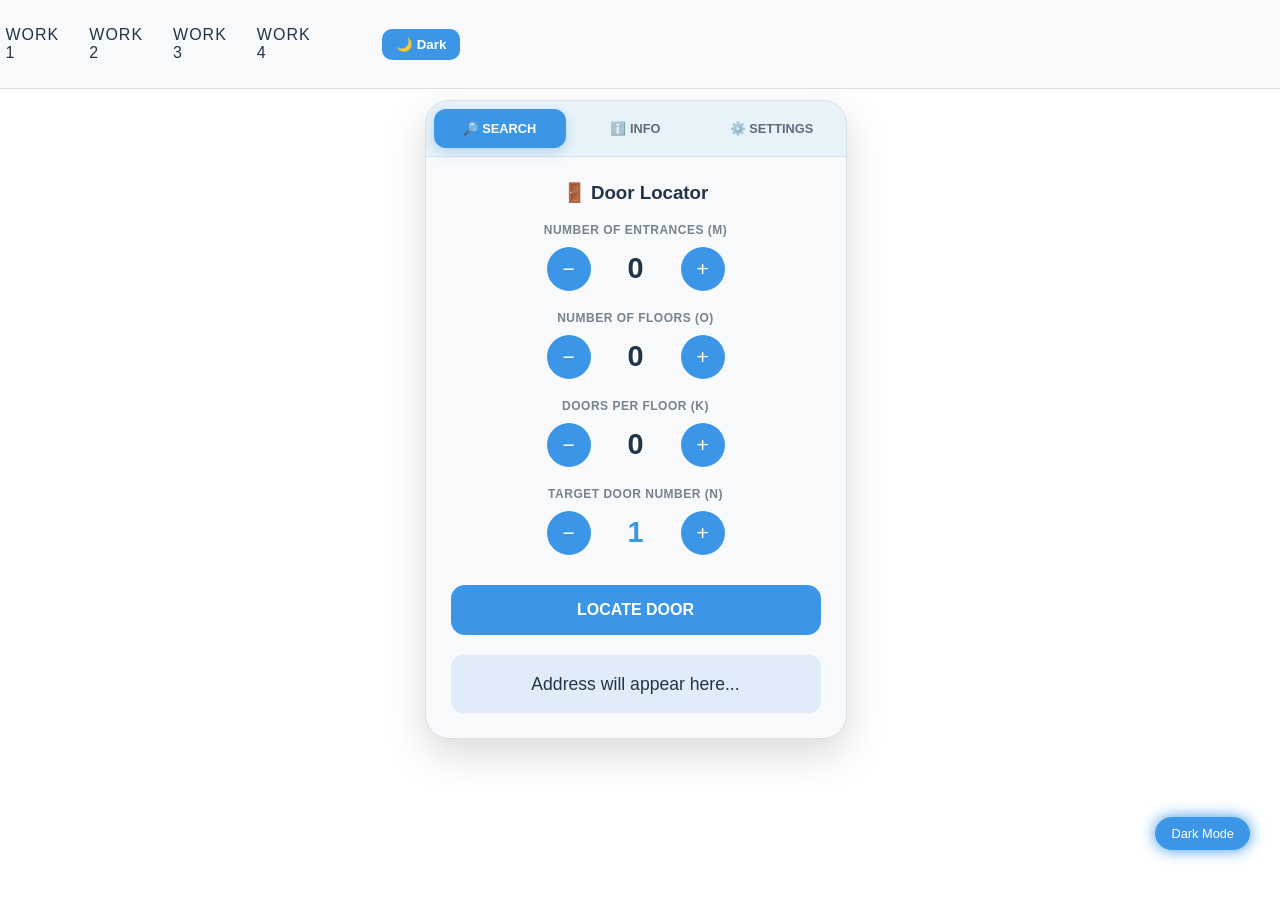
==== seminar1/work1.html @ a89c7f6a "initial" ====
<!DOCTYPE html>
<html lang="en">

<head>
  <meta charset="UTF-8" />
  <meta name="viewport" content="width=device-width, initial-scale=1.0">
  <title>JS-tabs</title>
  <link rel=icon href="images/js-icon.png">
  <style>
    :root {
      --main-bg: oklch(100% 0 0);
      --main-text: oklch(32.1% 0.043 250.7);
      --accent-color: oklch(65.8% 0.147 248.8);
      --card-bg: oklch(98.1% 0.003 247.9);
      --border-color: oklch(90% 0.01 250);
    }

    .dark-theme {
      --main-bg: oklch(22.6% 0 0);
      --main-text: oklch(95.5% 0.009 224.2);
      --accent-color: oklch(56.3% 0.122 249.2);
      --card-bg: oklch(28.4% 0 0);
      --border-color: oklch(40% 0.01 224.2);
    }

    body {
      font-family: 'Segoe UI', Tahoma, sans-serif;
      margin-top: 100px;
      background-color: var(--main-bg);
      color: var(--main-text);
      transition: background-color 0.3s, color 0.3s;
      margin-left: -1px;
      display: flex;
      justify-content: center;
      align-items: center;
      margin-top: 100px;
      padding: 40px 20px -10px 20px;
    }

    .theme-btn {
      position: absolute;
      margin-top: 100px;
      bottom: 50px;
      right: 30px;
      padding: 8px 15px;
      background: var(--accent-color);
      color: var(--main-bg);
      border: 1px solid var(--accent-color);
      border-radius: 20px;
      cursor: pointer;
      font-size: 0.8rem;
      box-shadow: 0 0 15px var(--accent-color);
    }

    .container {
      width: 100%;
      max-width: 420px;
      background: var(--card-bg);
      border-radius: 24px;
      box-shadow: 0 15px 40px color-mix(in oklch, black 15%, transparent);
      overflow: hidden;
      border: 1px solid var(--border-color);
    }

    .tab-header {
      display: flex;
      background: color-mix(in oklch, var(--accent-color) 8%, transparent);
      padding: 8px;
      gap: 4px;
      border-bottom: 1px solid var(--border-color);
    }

    .tab-btn {
      flex: 1;
      padding: 12px 10px;
      border: none;
      background: none;
      color: var(--main-text);
      font-weight: 600;
      font-size: 0.8rem;
      cursor: pointer;
      border-radius: 12px;
      transition: all 0.2s cubic-bezier(0.4, 0, 0.2, 1);
      opacity: 0.7;
      text-transform: uppercase;
    }

    .tab-btn.active {
      background: var(--accent-color);
      color: white;
      opacity: 1;
      box-shadow: 0 4px 12px color-mix(in oklch, var(--accent-color) 30%, transparent);
    }

    .tab-content {
      display: none;
      padding: 25px;
      animation: slideIn 0.3s ease-out;
    }

    .tab-content.active {
      display: block;
    }

    @keyframes slideIn {
      from {
        opacity: 0;
        transform: translateY(10px);
      }

      to {
        opacity: 1;
        transform: translateY(0);
      }
    }

    .control-group {
      display: flex;
      flex-direction: column;
      align-items: center;
      margin-bottom: 20px;
    }

    .control-label {
      font-weight: 600;
      margin-bottom: 10px;
      font-size: 0.75rem;
      opacity: 0.6;
      text-transform: uppercase;
      letter-spacing: 0.5px;
    }

    .counter-controls {
      display: flex;
      align-items: center;
      gap: 20px;
    }

    .display-num {
      font-size: 1.8rem;
      font-weight: bold;
      min-width: 50px;
      text-align: center;
    }

    button.cnt-btn {
      width: 44px;
      height: 44px;
      border-radius: 50%;
      border: none;
      background: var(--accent-color);
      color: white;
      font-size: 1.3rem;
      cursor: pointer;
      display: flex;
      align-items: center;
      justify-content: center;
      transition: transform 0.1s;
    }

    button.cnt-btn:active {
      transform: scale(0.9);
    }

    .btn-main {
      width: 100%;
      padding: 16px;
      border-radius: 14px;
      border: none;
      background: var(--accent-color);
      color: white;
      font-size: 1rem;
      font-weight: bold;
      cursor: pointer;
      margin-top: 10px;
      text-transform: uppercase;
    }

    .btn-reset {
      background: none;
      border: 1px solid var(--accent-color);
      color: var(--accent-color);
      padding: 12px;
      border-radius: 12px;
      cursor: pointer;
      font-weight: 600;
      transition: 0.2s;
    }

    .btn-reset:hover {
      background: var(--accent-color);
      color: white;
    }

    #result {
      margin-top: 20px;
      text-align: center;
      font-size: 1.1rem;
      line-height: 1.6;
      padding: 15px;
      border-radius: 12px;
      background: color-mix(in oklch, var(--accent-color) 12%, transparent);
    }
  </style>
</head>

<body>

  <button class="theme-btn" id="theme-toggle">Dark Mode</button>

  <div class="container">
    <div class="tab-header" role="tablist">
      <button class="tab-btn active" data-tab="finder-tab" role="tab" aria-selected="true">🔎 Search</button>
      <button class="tab-btn" data-tab="info-tab" role="tab" aria-selected="false">ℹ️ Info</button>
      <button class="tab-btn" data-tab="settings-tab" role="tab" aria-selected="false">⚙️ Settings</button>
    </div>

    <div id="finder-tab" class="tab-content active" role="tabpanel">
      <h3 style="text-align: center; margin-top: 0;">🚪 Door Locator</h3>

      <div class="control-group">
        <span class="control-label">Number of Entrances (M)</span>
        <div class="counter-controls">
          <button class="cnt-btn" data-key="m" data-step="-1">−</button>
          <span class="display-num" id="m-val">0</span>
          <button class="cnt-btn" data-key="m" data-step="1">+</button>
        </div>
      </div>

      <div class="control-group">
        <span class="control-label">Number of Floors (O)</span>
        <div class="counter-controls">
          <button class="cnt-btn" data-key="o" data-step="-1">−</button>
          <span class="display-num" id="o-val">0</span>
          <button class="cnt-btn" data-key="o" data-step="1">+</button>
        </div>
      </div>

      <div class="control-group">
        <span class="control-label">Doors per Floor (K)</span>
        <div class="counter-controls">
          <button class="cnt-btn" data-key="k" data-step="-1">−</button>
          <span class="display-num" id="k-val">0</span>
          <button class="cnt-btn" data-key="k" data-step="1">+</button>
        </div>
      </div>

      <div class="control-group">
        <span class="control-label">Target Door Number (N)</span>
        <div class="counter-controls">
          <button class="cnt-btn" data-key="n" data-step="-1">−</button>
          <span class="display-num" id="n-val" style="color: var(--accent-color)">1</span>
          <button class="cnt-btn" data-key="n" data-step="1">+</button>
        </div>
      </div>

      <button class="btn-main" id="calc-btn">Locate Door</button>
      <div id="result">Address will appear here...</div>
    </div>

    <div id="info-tab" class="tab-content" role="tabpanel">
      <h3>Instructions</h3>
      <p>This application calculates the specific location (Entrance and Floor) of an apartment based on its door
        number.</p>
      <ul style="padding-left: 20px; line-height: 1.8;">
        <li><b>M:</b> Total number of entrances in the building.</li>
        <li><b>O:</b> Total number of floors per entrance.</li>
        <li><b>K:</b> Number of apartment doors on each floor.</li>
        <li><b>N:</b> The door number you are looking for.</li>
      </ul>
    </div>

    <div id="settings-tab" class="tab-content" role="tabpanel">
      <h3>Settings</h3>
      <p style="margin-bottom: 20px;">Manage your application data here.</p>
      <button class="btn-reset" id="reset-n" style="width: 100%;">Reset All Values</button>
    </div>
  </div>
  <script src="header.js"></script>
  <script>
    // Initial State (Updated to 1/9/4/1 for valid starting logic)
    let state = { m: 0, o: 0, k: 0, n: 1 };

    document.addEventListener('DOMContentLoaded', () => {
      const tabButtons = document.querySelectorAll('.tab-btn');
      const tabContents = document.querySelectorAll('.tab-content');
      const resultDiv = document.getElementById('result');

      // Tab Switching Logic
      function switchTab(index) {
        tabButtons.forEach(b => {
          b.classList.remove('active');
          b.setAttribute('aria-selected', 'false');
        });
        tabContents.forEach(c => c.classList.remove('active'));

        tabButtons[index].classList.add('active');
        tabButtons[index].setAttribute('aria-selected', 'true');
        const targetId = tabButtons[index].dataset.tab;
        document.getElementById(targetId).classList.add('active');
      }

      tabButtons.forEach((btn, index) => {
        btn.addEventListener('click', () => switchTab(index));
      });

      // Keyboard Navigation for Tabs
      document.addEventListener('keydown', (e) => {
        if (e.target.tagName === 'INPUT' || e.target.tagName === 'TEXTAREA') return;
        const currentIndex = [...tabButtons].findIndex(btn => btn.classList.contains('active'));
        if (e.key === 'ArrowLeft' && currentIndex > 0) switchTab(currentIndex - 1);
        else if (e.key === 'ArrowRight' && currentIndex < tabButtons.length - 1) switchTab(currentIndex + 1);
      });

      // Counter Controls
      document.querySelectorAll('.cnt-btn').forEach(btn => {
        btn.addEventListener('click', () => {
          const key = btn.dataset.key;
          const step = parseInt(btn.dataset.step);
          state[key] = Math.max(1, state[key] + step);
          document.getElementById(`${key}-val`).textContent = state[key];
        });
      });

      // Reset Function
      document.getElementById('reset-n').addEventListener('click', () => {
        state = { m: 0, o: 0, k: 0, n: 1 };
        ['m', 'o', 'k', 'n'].forEach(key => {
          document.getElementById(`${key}-val`).textContent = state[key];
        });
        resultDiv.innerHTML = "Address will appear here...";
        switchTab(0);
      });

      // Calculation Logic
      document.getElementById('calc-btn').addEventListener('click', () => {
        const { m, o, k, n } = state;
        const flatsPerEntrance = o * k;
        const totalFlats = m * flatsPerEntrance;

        if (n > totalFlats) {
          resultDiv.innerHTML = `<span style="color: #e74c3c;">❌ This building only has ${totalFlats} doors. Door #${n} does not exist.</span>`;
          return;
        }

        const entrance = Math.ceil(n / flatsPerEntrance);
        const relativePos = n - (entrance - 1) * flatsPerEntrance;
        const floor = Math.ceil(relativePos / k);
        let door = relativePos % k || k;

        resultDiv.innerHTML = `
          📍 <b>Location:</b><br>
          <b>Entrance ${entrance}</b>, <b>Floor ${floor}</b>,<br>
          <b>Door ${door}</b>
        `;
      });
    });

    // Theme Toggle
    const themeBtn = document.getElementById('theme-toggle');
    themeBtn.addEventListener('click', () => {
      const isDark = document.body.classList.toggle('dark-theme');
      themeBtn.textContent = isDark ? 'Light Mode' : 'Dark Mode';
    });
  </script>
</body>

</html>
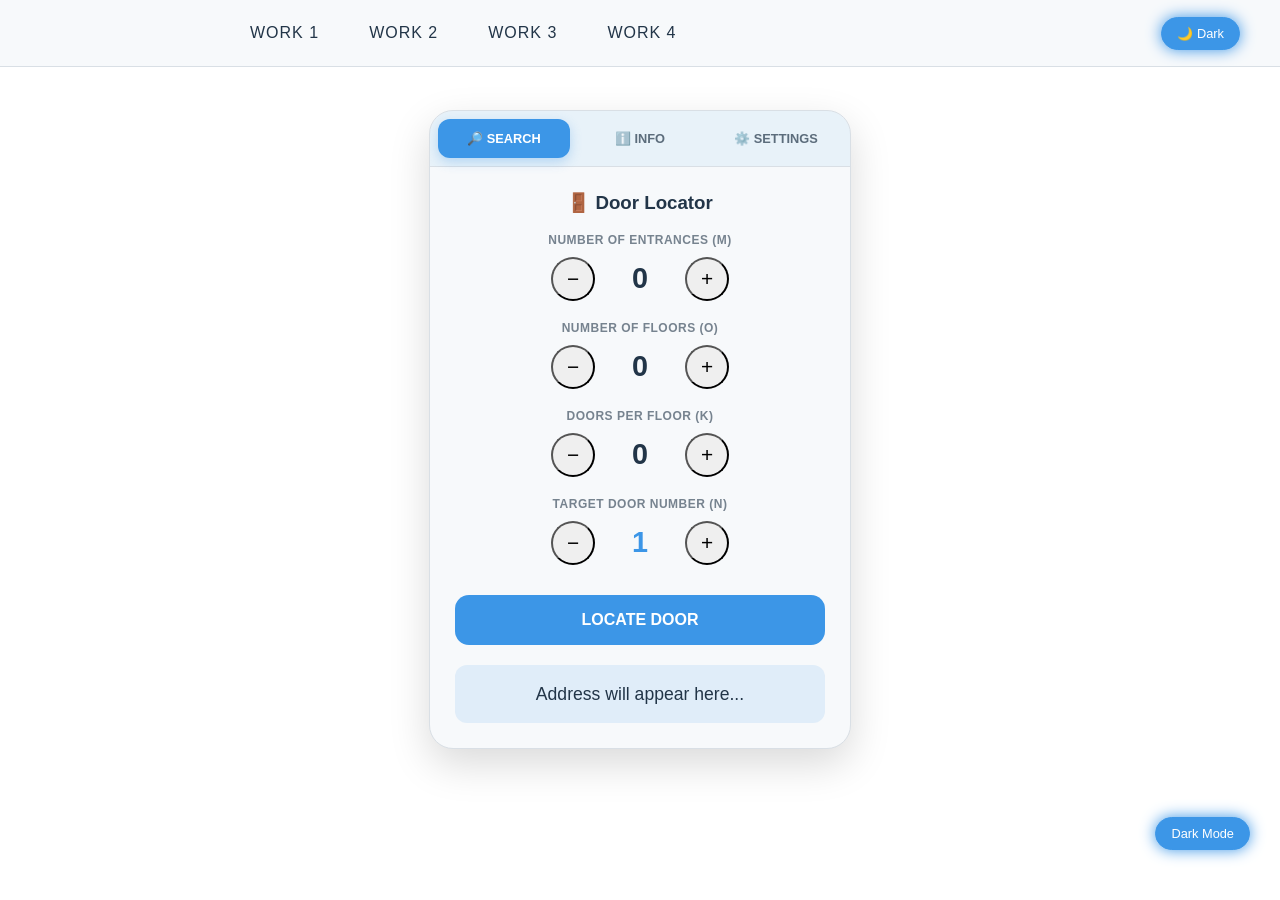
==== commit 51bd31b5: "Add header with theme button and styles" ====
--- a/seminar1/work1.html
+++ b/seminar1/work1.html
@@ -25,17 +25,18 @@
 
     body {
       font-family: 'Segoe UI', Tahoma, sans-serif;
-      margin-top: 100px;
       background-color: var(--main-bg);
       color: var(--main-text);
       transition: background-color 0.3s, color 0.3s;
-      margin-left: -1px;
+      margin: 10px;
+      padding: 100px 20px 40px 20px;
+      /* top padding for fixed header */
       display: flex;
       justify-content: center;
-      align-items: center;
-      margin-top: 100px;
-      padding: 40px 20px -10px 20px;
-    }
+      align-items: flex-start;
+      /* consistent vertical alignment */
+    }
+
 
     .theme-btn {
       position: absolute;
@@ -132,8 +133,8 @@
 
     .counter-controls {
       display: flex;
+      gap: 20px;
       align-items: center;
-      gap: 20px;
     }
 
     .display-num {
@@ -147,15 +148,10 @@
       width: 44px;
       height: 44px;
       border-radius: 50%;
-      border: none;
-      background: var(--accent-color);
-      color: white;
       font-size: 1.3rem;
-      cursor: pointer;
-      display: flex;
+      display: flex;
+      justify-content: center;
       align-items: center;
-      justify-content: center;
-      transition: transform 0.1s;
     }
 
     button.cnt-btn:active {
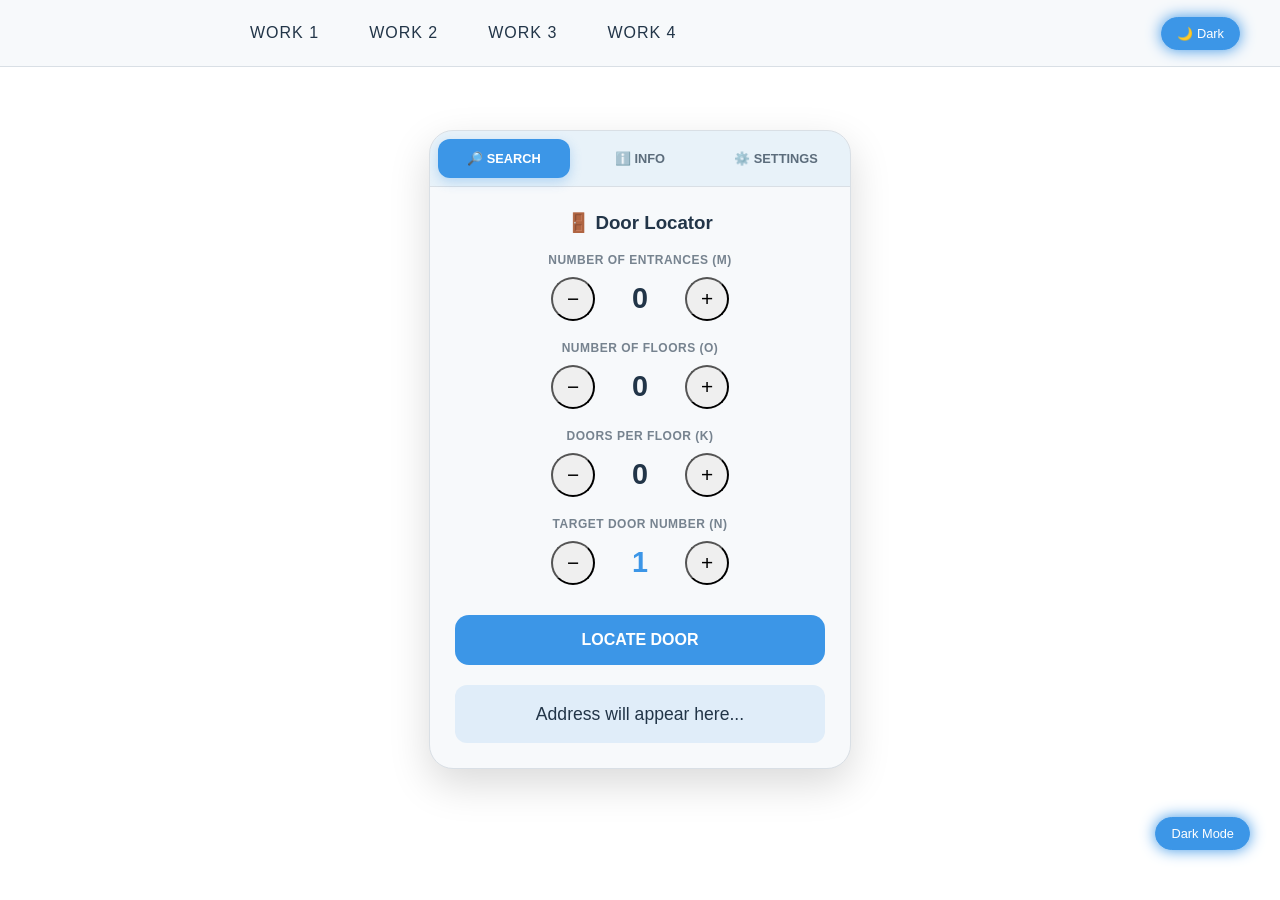
==== commit 11eb0e7f: "padding uurchilsun" ====
--- a/seminar1/work1.html
+++ b/seminar1/work1.html
@@ -30,11 +30,9 @@
       transition: background-color 0.3s, color 0.3s;
       margin: 10px;
       padding: 100px 20px 40px 20px;
-      /* top padding for fixed header */
       display: flex;
       justify-content: center;
       align-items: flex-start;
-      /* consistent vertical alignment */
     }
 
 
@@ -274,7 +272,6 @@
   </div>
   <script src="header.js"></script>
   <script>
-    // Initial State (Updated to 1/9/4/1 for valid starting logic)
     let state = { m: 0, o: 0, k: 0, n: 1 };
 
     document.addEventListener('DOMContentLoaded', () => {
